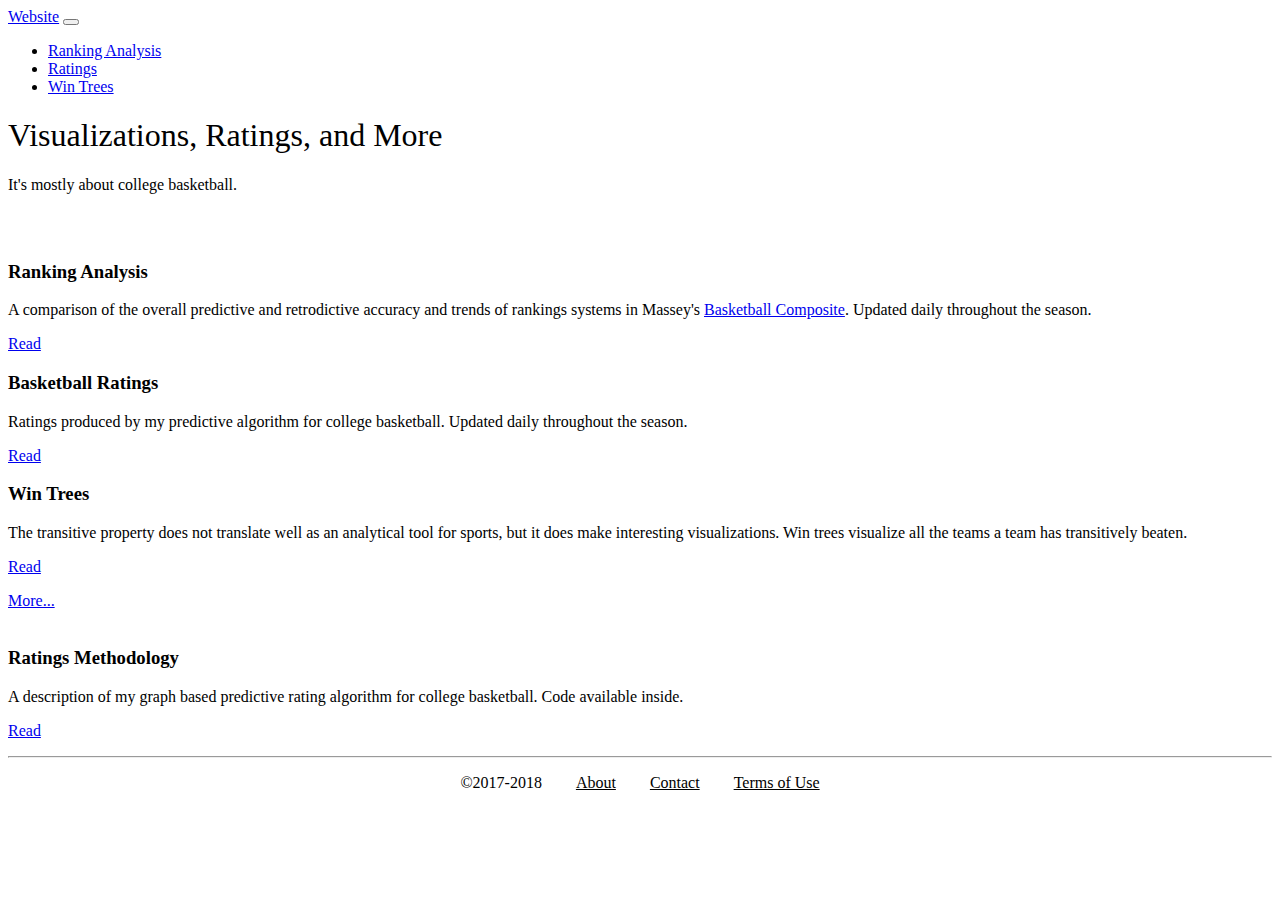
==== index.html @ 4b89a2f5 "Reorganized structure and update Bootstrap and other dependancies" ====
<!DOCTYPE html>
<html lang="en">
    <head>
        <title>Mark Moog</title>
        <meta charset="utf-8">
        <meta name="viewport" content="width=device-width, initial-scale=1, shrink-to-fit=no">
    </head>
    <body>
        <!-- Navbar -->
        <nav class="navbar bg-dark navbar-expand-sm navbar-dark">
            <div class="container">
                <a class="navbar-brand" href="../index.html">Website</a>
                <button class="navbar-toggler" type="button" data-toggle="collapse" data-target="#navbarLinks" aria-controls="navbarLinks" aria-expanded="true" aria-label="Toggle navigation">
                <span class="navbar-toggler-icon"></span>
                </button>
                <div class="collapse navbar-collapse" id="navbarLinks">
                    <ul class="navbar-nav mr-auto">
                        <li><a class="nav-link" href="documents/ranking_analysis.html">Ranking Analysis</a></li>
                        <li><a class="nav-link" href="documents/ratings.html">Ratings</a></li>
                        <li><a class="nav-link" href="documents/win_trees.html">Win Trees</a></li>
                    </ul>
                </div>
            </div>
        </nav>
        <div class="container">
            <!-- Intro block -->
            <section class="jumbotron text-center jumbotron-custom">
                <div class="container">
                    <h1 class="jumbotron-heading">Visualizations, Ratings, and More</h1>
                    <p class="lead text-muted">It's mostly about college basketball.</p>
                </div>
            </section>
            <!-- List of Articles -->
            <div class="container">
                <div class="row">
                    <div class="col-lg-4">
                        <h3>Ranking Analysis</h3>
                        <p>
                            A comparison of the overall predictive and retrodictive accuracy and trends of rankings systems in Massey's <a href="https://www.mratings.com/cb/compare.htm">Basketball Composite</a>. Updated daily throughout the season.
                        </p>
                        <p><a class="btn btn-outline-primary btn-sm" href="documents/ranking_analysis.html" role="button">Read</a></p>
                    </div>
                    <div class="col-lg-4">
                        <h3>Basketball Ratings</h3>
                        <p>
                            Ratings produced by my predictive algorithm for college basketball. Updated daily throughout the season.
                        </p>
                        <p><a class="btn btn-outline-primary btn-sm" href="documents/ratings.html" role="button">Read</a></p>
                    </div>
                    <div class="col-lg-4">
                        <h3>Win Trees</h3>
                        <p>
                            The transitive property does not translate well as an analytical tool for sports, but it does make interesting visualizations. Win trees visualize all the teams a team has transitively beaten.
                        </p>
                        <p><a class="btn btn-outline-primary btn-sm" href="documents/win_trees.html" role="button">Read</a></p>
                    </div>
                </div>
                <a class="btn btn-block btn-light" data-toggle="collapse" href="#moreArticles" aria-expanded="false" aria-controls="moreArticles">More...</a>
                <div class="collapse" id="moreArticles">
                    <br>
                    <div>
                        <h3>Ratings Methodology</h3>
                        <p>
                            A description of my graph based predictive rating algorithm for college basketball. Code available inside.
                        </p>
                        <p><a class="btn btn-outline-primary btn-sm" href="documents/methodology.html" role="button">Read</a></p>
                    </div>
                </div>
            </div>
            <hr>
        </div>
        <footer>
            <ul class="bottom_ul">
                <li>&copy;2017-2018</li>
                <li><a href="documents/about.html">About</a></li>
                <li><a href="documents/contact.html">Contact</a></li>
                <li><a href="documents/legal.html">Terms of Use</a></li>
            </ul>
        </footer>
        <!-- CSS -->
        <link rel="stylesheet" href="https://maxcdn.bootstrapcdn.com/bootstrap/4.0.0-beta.3/css/bootstrap.min.css" integrity="sha384-Zug+QiDoJOrZ5t4lssLdxGhVrurbmBWopoEl+M6BdEfwnCJZtKxi1KgxUyJq13dy" crossorigin="anonymous">
        <link href="../css/styles.css" rel="stylesheet">
        <!-- Bootstrap -->
        <script src="https://cdnjs.cloudflare.com/ajax/libs/jquery/3.2.1/jquery.min.js"></script>
        <script src="https://cdnjs.cloudflare.com/ajax/libs/popper.js/1.12.9/umd/popper.min.js" integrity="sha384-ApNbgh9B+Y1QKtv3Rn7W3mgPxhU9K/ScQsAP7hUibX39j7fakFPskvXusvfa0b4Q" crossorigin="anonymous"></script>
        <script src="https://maxcdn.bootstrapcdn.com/bootstrap/4.0.0-beta.3/js/bootstrap.min.js" integrity="sha384-a5N7Y/aK3qNeh15eJKGWxsqtnX/wWdSZSKp+81YjTmS15nvnvxKHuzaWwXHDli+4" crossorigin="anonymous"></script>
    </body>
</html>
---- css/styles.css ----
.jumbotron {
  margin-top: 1rem;
  padding-bottom: 2rem;
}

.jumbotron-heading { font-weight: 300;}

.bottom_ul { list-style-type:none; text-align:center; margin-bottom:15px; padding-left:0px;}
.bottom_ul li { display: inline-block; margin-left: 15px; margin-right:15px;}
.bottom_ul li a { color:#000;}

table {
    margin: auto;
}

th{
    padding-left: 10px
}
td{
    padding-left: 10px;
}

td:first-child {
    padding-right:20px;
    text-align: center;
}

td:nth-last-child(1) {
    text-align: right;
}

tr:nth-child(even) {background: #F6F6F6};

/* from StackOverflow */
.ui-helper-hidden-accessible {
      display: none;
}

.ui-autocomplete {
    position: absolute;
    top: 100%;
    left: 0;
    z-index: 1000;
    float: left;
    display: none;
    min-width: 160px;
    padding: 5px;
    margin: 0 0 10px 25px;
    list-style: none;
    background-color: #ffffff;
    border-color: #ccc;
    border-color: rgba(0, 0, 0, 0.2);
    border-style: solid;
    border-width: 1px;
    -webkit-border-radius: 5px;
    -moz-border-radius: 5px;
    border-radius: 5px;
    -webkit-box-shadow: 0 5px 10px rgba(0, 0, 0, 0.2);
    -moz-box-shadow: 0 5px 10px rgba(0, 0, 0, 0.2);
    box-shadow: 0 5px 10px rgba(0, 0, 0, 0.2);
    -webkit-background-clip: padding-box;
    -moz-background-clip: padding;
    background-clip: padding-box;
    *border-right-width: 2px;
    *border-bottom-width: 2px;
}

.ui-menu-item > a.ui-corner-all {
    display: block;
    padding: 5px 15px;
    clear: both;
    font-weight: normal;
    line-height: 18px;
    color: #555555;
    white-space: nowrap;
    text-decoration: none;
}

.ui-state-hover, .ui-state-active {
    color: #ffffff;
    text-decoration: none;
    background-color: #0088cc;
    border-radius: 0px;
    -webkit-border-radius: 0px;
    -moz-border-radius: 0px;
    background-image: none;
}

/*this needs to be repeaated here I guess*/
.ui-helper-hidden-accessible {
      display: none;
}
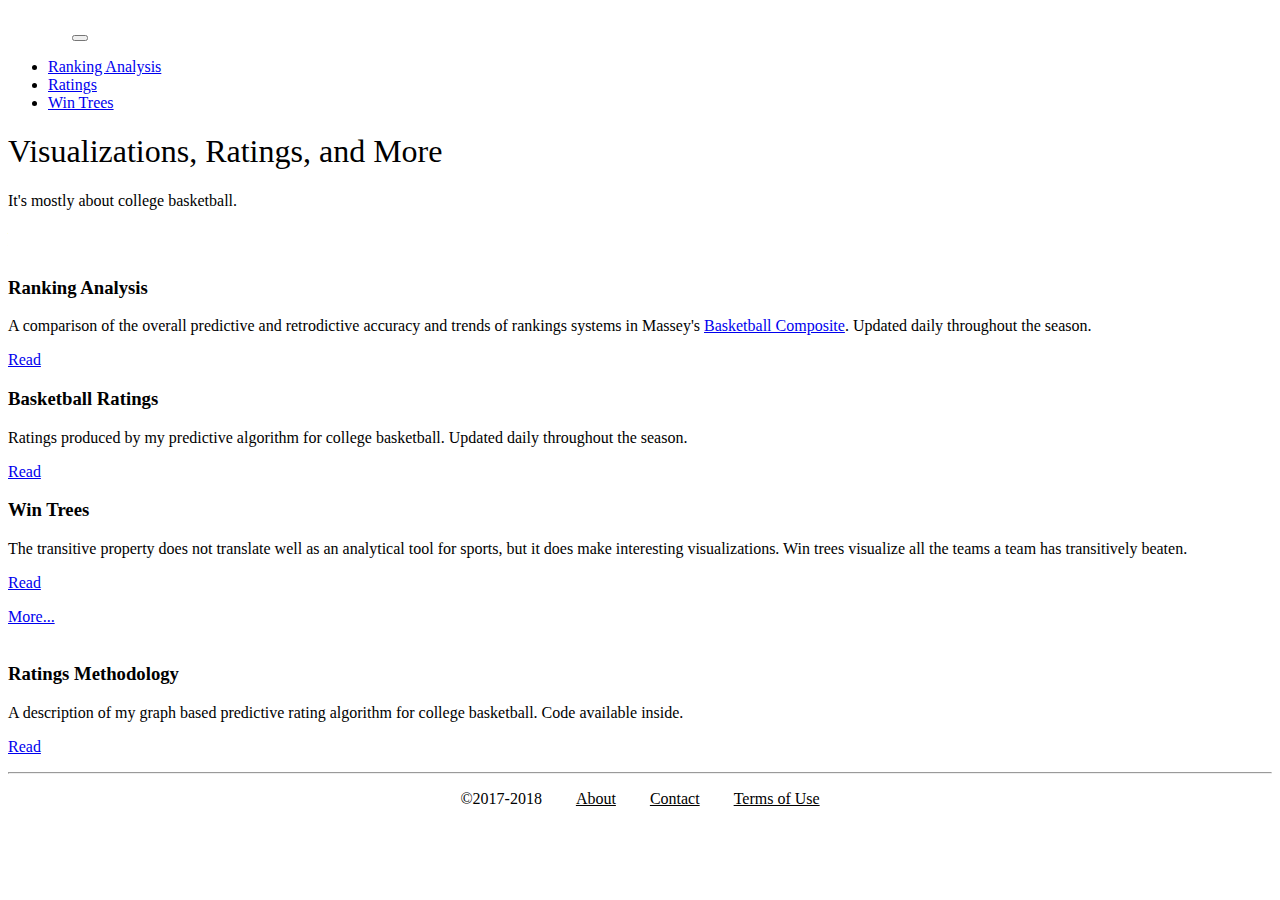
==== commit 35142bf9: "Added favicon, brand logo, and improved table appearances" ====
--- a/index.html
+++ b/index.html
@@ -9,13 +9,13 @@
         <!-- Navbar -->
         <nav class="navbar bg-dark navbar-expand-sm navbar-dark">
             <div class="container">
-                <a class="navbar-brand" href="../index.html">Website</a>
+                <a class="navbar-brand" href="index.html"><img src="/img/logo.svg" width="60" height="30" alt=""></a>
                 <button class="navbar-toggler" type="button" data-toggle="collapse" data-target="#navbarLinks" aria-controls="navbarLinks" aria-expanded="true" aria-label="Toggle navigation">
                 <span class="navbar-toggler-icon"></span>
                 </button>
                 <div class="collapse navbar-collapse" id="navbarLinks">
-                    <ul class="navbar-nav mr-auto">
-                        <li><a class="nav-link" href="documents/ranking_analysis.html">Ranking Analysis</a></li>
+                    <ul class="navbar-nav align-bottom">
+                        <li><a class="nav-link align-bottom align-text-bottom" href="documents/ranking_analysis.html">Ranking Analysis</a></li>
                         <li><a class="nav-link" href="documents/ratings.html">Ratings</a></li>
                         <li><a class="nav-link" href="documents/win_trees.html">Win Trees</a></li>
                     </ul>
@@ -79,10 +79,10 @@
         </footer>
         <!-- CSS -->
         <link rel="stylesheet" href="https://maxcdn.bootstrapcdn.com/bootstrap/4.0.0-beta.3/css/bootstrap.min.css" integrity="sha384-Zug+QiDoJOrZ5t4lssLdxGhVrurbmBWopoEl+M6BdEfwnCJZtKxi1KgxUyJq13dy" crossorigin="anonymous">
-        <link href="../css/styles.css" rel="stylesheet">
         <!-- Bootstrap -->
         <script src="https://cdnjs.cloudflare.com/ajax/libs/jquery/3.2.1/jquery.min.js"></script>
         <script src="https://cdnjs.cloudflare.com/ajax/libs/popper.js/1.12.9/umd/popper.min.js" integrity="sha384-ApNbgh9B+Y1QKtv3Rn7W3mgPxhU9K/ScQsAP7hUibX39j7fakFPskvXusvfa0b4Q" crossorigin="anonymous"></script>
         <script src="https://maxcdn.bootstrapcdn.com/bootstrap/4.0.0-beta.3/js/bootstrap.min.js" integrity="sha384-a5N7Y/aK3qNeh15eJKGWxsqtnX/wWdSZSKp+81YjTmS15nvnvxKHuzaWwXHDli+4" crossorigin="anonymous"></script>
+        <link href="../css/styles.css" rel="stylesheet">
     </body>
 </html>
--- a/css/styles.css
+++ b/css/styles.css
@@ -9,27 +9,9 @@
 .bottom_ul li { display: inline-block; margin-left: 15px; margin-right:15px;}
 .bottom_ul li a { color:#000;}
 
-table {
-    margin: auto;
+table.dataTable {
+  border-collapse: collapse !important;
 }
-
-th{
-    padding-left: 10px
-}
-td{
-    padding-left: 10px;
-}
-
-td:first-child {
-    padding-right:20px;
-    text-align: center;
-}
-
-td:nth-last-child(1) {
-    text-align: right;
-}
-
-tr:nth-child(even) {background: #F6F6F6};
 
 /* from StackOverflow */
 .ui-helper-hidden-accessible {
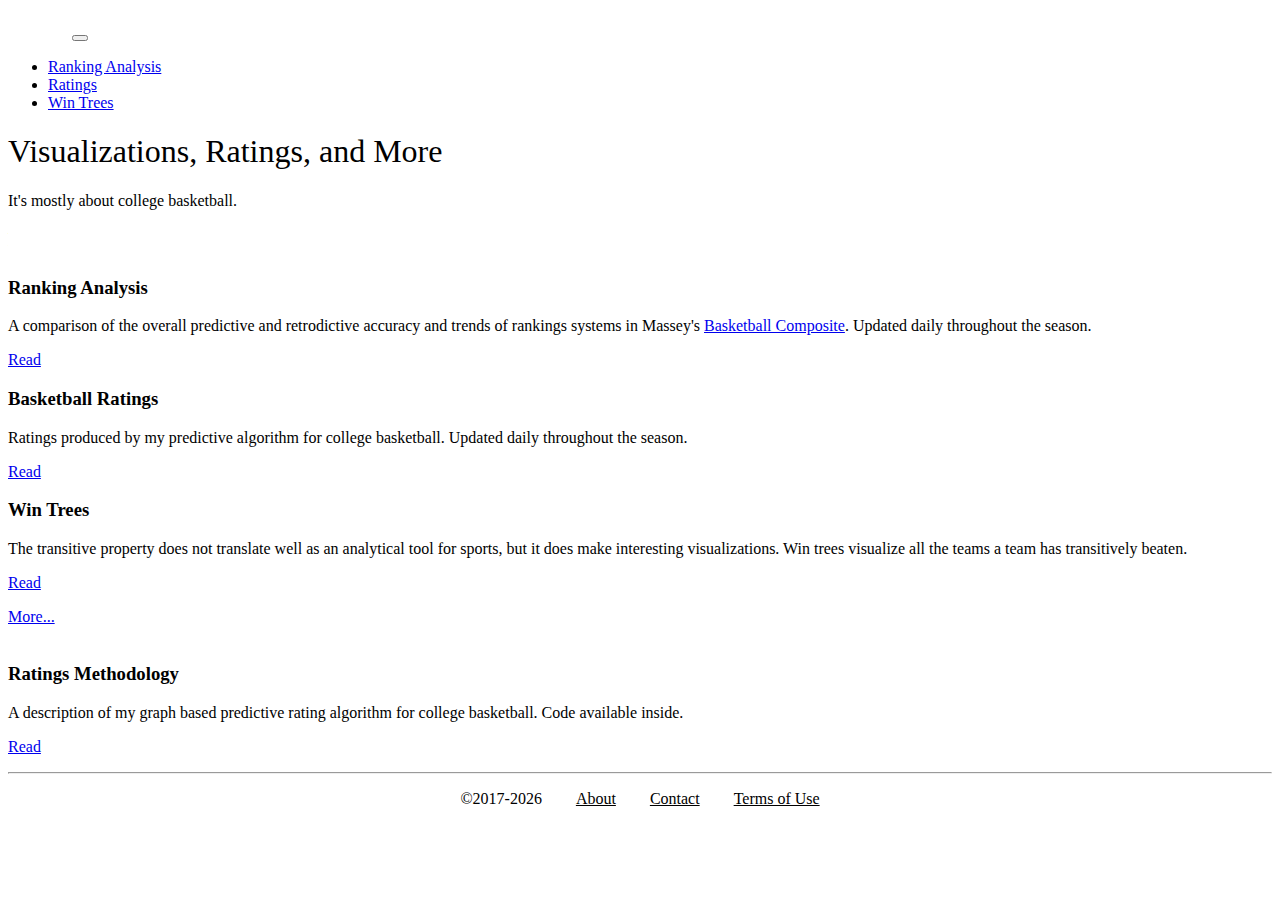
==== commit 45205ffe: "Copywrite year updated with JavaScript" ====
--- a/index.html
+++ b/index.html
@@ -71,7 +71,7 @@
         </div>
         <footer>
             <ul class="bottom_ul">
-                <li>&copy;2017-2018</li>
+                <li>&copy;2017-<script>document.write(new Date().getFullYear());</script></li>
                 <li><a href="documents/about.html">About</a></li>
                 <li><a href="documents/contact.html">Contact</a></li>
                 <li><a href="documents/legal.html">Terms of Use</a></li>
--- a/css/styles.css
+++ b/css/styles.css
@@ -11,6 +11,16 @@
 
 table.dataTable {
   border-collapse: collapse !important;
+}
+
+.accordion .card-header:after {
+    font-family: 'FontAwesome';
+    content: "\f068";
+    float: right;
+}
+.accordion .card-header.collapsed:after {
+    /* symbol for "collapsed" panels */
+    content: "\f067";
 }
 
 /* from StackOverflow */
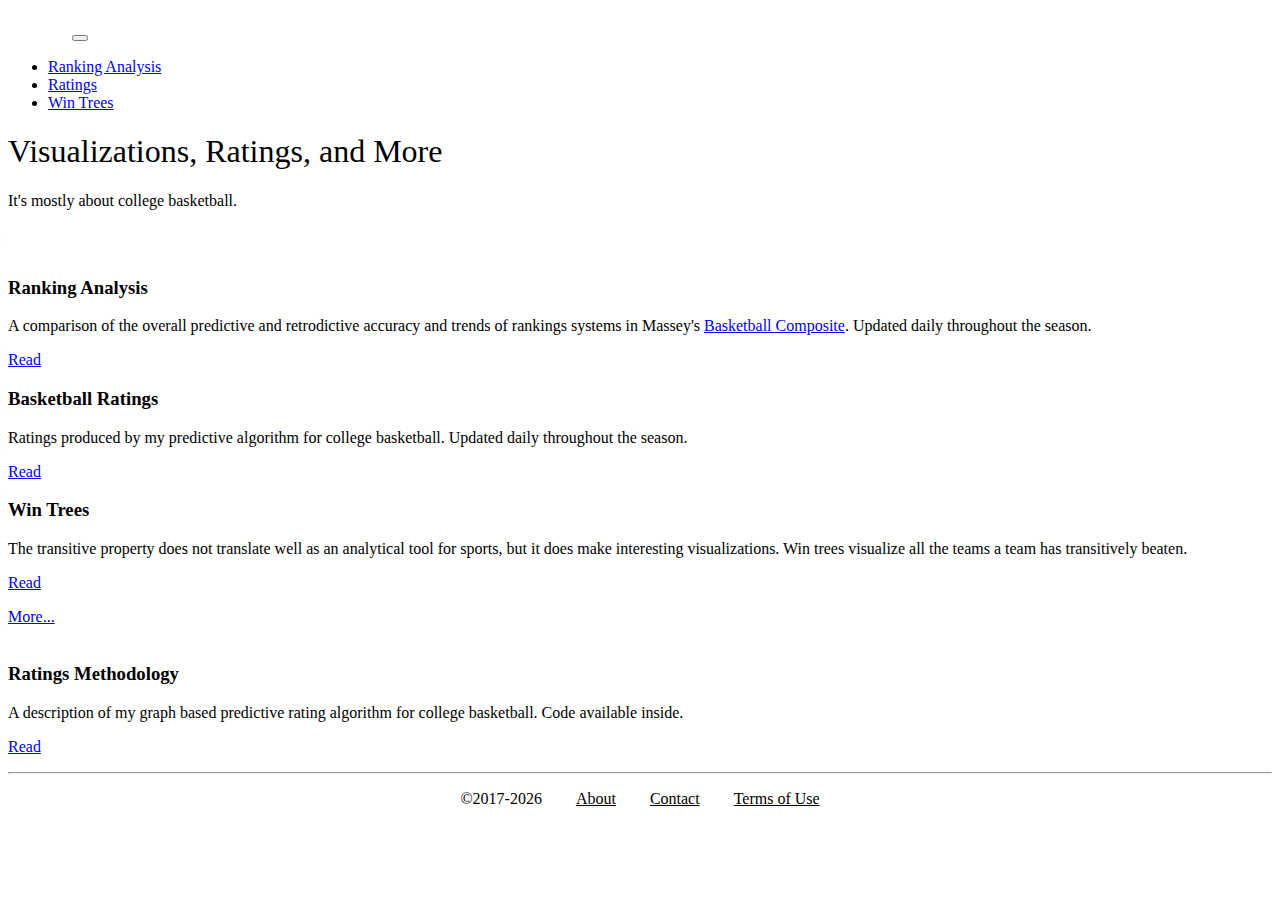
==== commit 5364fc5a: "Rearranged file structure again, this time with clean URLs in mind." ====
--- a/index.html
+++ b/index.html
@@ -9,15 +9,15 @@
         <!-- Navbar -->
         <nav class="navbar bg-dark navbar-expand-sm navbar-dark">
             <div class="container">
-                <a class="navbar-brand" href="index.html"><img src="/img/logo.svg" width="60" height="30" alt=""></a>
+                <a class="navbar-brand" href="/"><img src="/img/logo.svg" width="60" height="30" alt=""></a>
                 <button class="navbar-toggler" type="button" data-toggle="collapse" data-target="#navbarLinks" aria-controls="navbarLinks" aria-expanded="true" aria-label="Toggle navigation">
                 <span class="navbar-toggler-icon"></span>
                 </button>
                 <div class="collapse navbar-collapse" id="navbarLinks">
                     <ul class="navbar-nav align-bottom">
-                        <li><a class="nav-link align-bottom align-text-bottom" href="documents/ranking_analysis.html">Ranking Analysis</a></li>
-                        <li><a class="nav-link" href="documents/ratings.html">Ratings</a></li>
-                        <li><a class="nav-link" href="documents/win_trees.html">Win Trees</a></li>
+                        <li><a class="nav-link" href="/ranking_analysis">Ranking Analysis</a></li>
+                        <li><a class="nav-link" href="/ratings">Ratings</a></li>
+                        <li><a class="nav-link" href="/win_trees">Win Trees</a></li>
                     </ul>
                 </div>
             </div>
@@ -38,21 +38,21 @@
                         <p>
                             A comparison of the overall predictive and retrodictive accuracy and trends of rankings systems in Massey's <a href="https://www.mratings.com/cb/compare.htm">Basketball Composite</a>. Updated daily throughout the season.
                         </p>
-                        <p><a class="btn btn-outline-primary btn-sm" href="documents/ranking_analysis.html" role="button">Read</a></p>
+                        <p><a class="btn btn-outline-primary btn-sm" href="/ranking_analysis" role="button">Read</a></p>
                     </div>
                     <div class="col-lg-4">
                         <h3>Basketball Ratings</h3>
                         <p>
                             Ratings produced by my predictive algorithm for college basketball. Updated daily throughout the season.
                         </p>
-                        <p><a class="btn btn-outline-primary btn-sm" href="documents/ratings.html" role="button">Read</a></p>
+                        <p><a class="btn btn-outline-primary btn-sm" href="/ratings" role="button">Read</a></p>
                     </div>
                     <div class="col-lg-4">
                         <h3>Win Trees</h3>
                         <p>
                             The transitive property does not translate well as an analytical tool for sports, but it does make interesting visualizations. Win trees visualize all the teams a team has transitively beaten.
                         </p>
-                        <p><a class="btn btn-outline-primary btn-sm" href="documents/win_trees.html" role="button">Read</a></p>
+                        <p><a class="btn btn-outline-primary btn-sm" href="/win_trees" role="button">Read</a></p>
                     </div>
                 </div>
                 <a class="btn btn-block btn-light" data-toggle="collapse" href="#moreArticles" aria-expanded="false" aria-controls="moreArticles">More...</a>
@@ -63,7 +63,7 @@
                         <p>
                             A description of my graph based predictive rating algorithm for college basketball. Code available inside.
                         </p>
-                        <p><a class="btn btn-outline-primary btn-sm" href="documents/methodology.html" role="button">Read</a></p>
+                        <p><a class="btn btn-outline-primary btn-sm" href="/articles/graph_ratings" role="button">Read</a></p>
                     </div>
                 </div>
             </div>
@@ -72,9 +72,9 @@
         <footer>
             <ul class="bottom_ul">
                 <li>&copy;2017-<script>document.write(new Date().getFullYear());</script></li>
-                <li><a href="documents/about.html">About</a></li>
-                <li><a href="documents/contact.html">Contact</a></li>
-                <li><a href="documents/legal.html">Terms of Use</a></li>
+                <li><a href="/about">About</a></li>
+                <li><a href="/contact">Contact</a></li>
+                <li><a href="/legal">Terms of Use</a></li>
             </ul>
         </footer>
         <!-- CSS -->
@@ -83,6 +83,6 @@
         <script src="https://cdnjs.cloudflare.com/ajax/libs/jquery/3.2.1/jquery.min.js"></script>
         <script src="https://cdnjs.cloudflare.com/ajax/libs/popper.js/1.12.9/umd/popper.min.js" integrity="sha384-ApNbgh9B+Y1QKtv3Rn7W3mgPxhU9K/ScQsAP7hUibX39j7fakFPskvXusvfa0b4Q" crossorigin="anonymous"></script>
         <script src="https://maxcdn.bootstrapcdn.com/bootstrap/4.0.0-beta.3/js/bootstrap.min.js" integrity="sha384-a5N7Y/aK3qNeh15eJKGWxsqtnX/wWdSZSKp+81YjTmS15nvnvxKHuzaWwXHDli+4" crossorigin="anonymous"></script>
-        <link href="../css/styles.css" rel="stylesheet">
+        <link href="/css/styles.css" rel="stylesheet">
     </body>
 </html>
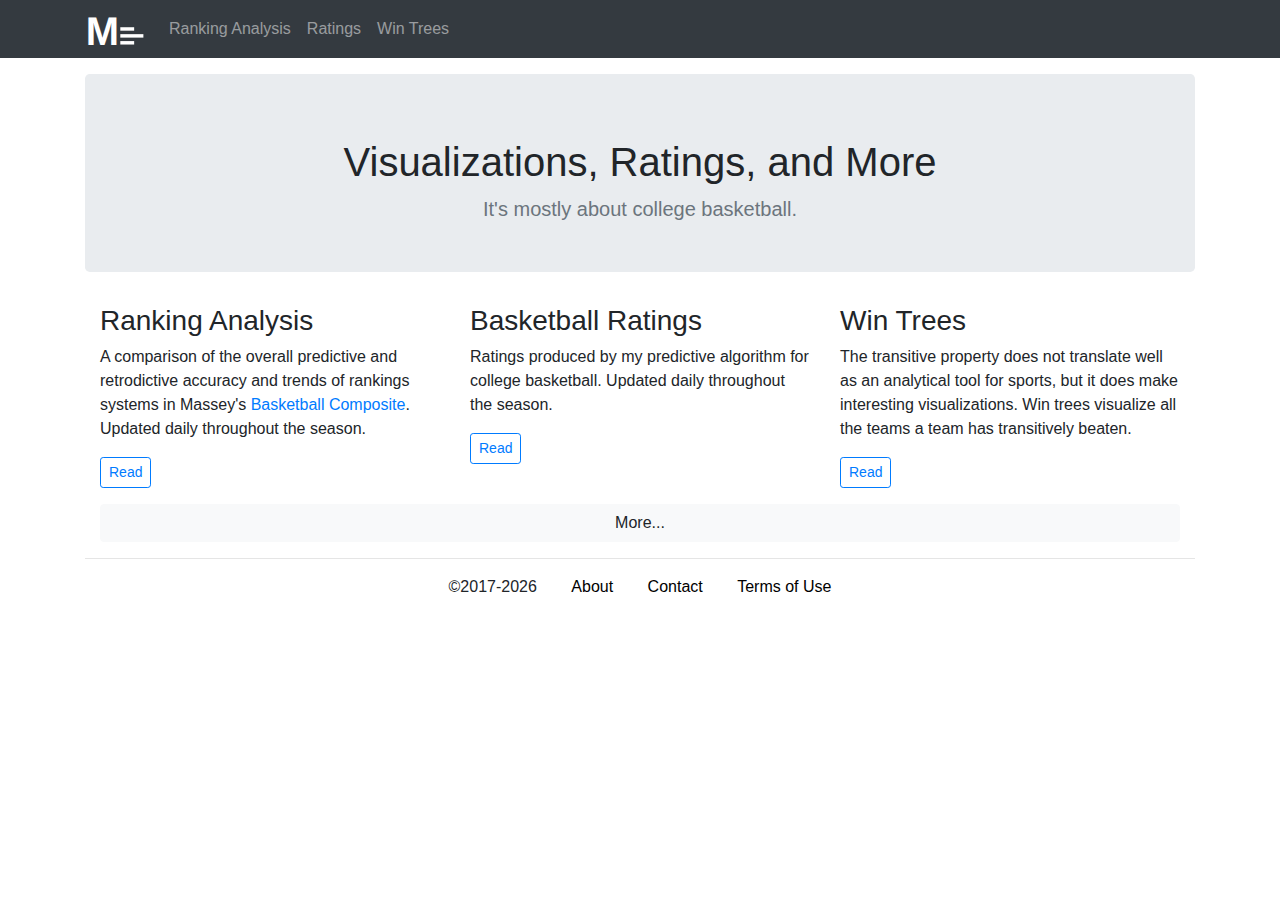
==== commit c81d2d16: "Update to latest version of bootstrap" ====
--- a/index.html
+++ b/index.html
@@ -78,11 +78,11 @@
             </ul>
         </footer>
         <!-- CSS -->
-        <link rel="stylesheet" href="https://maxcdn.bootstrapcdn.com/bootstrap/4.0.0-beta.3/css/bootstrap.min.css" integrity="sha384-Zug+QiDoJOrZ5t4lssLdxGhVrurbmBWopoEl+M6BdEfwnCJZtKxi1KgxUyJq13dy" crossorigin="anonymous">
+        <link rel="stylesheet" href="https://maxcdn.bootstrapcdn.com/bootstrap/4.0.0/css/bootstrap.min.css" integrity="sha384-Gn5384xqQ1aoWXA+058RXPxPg6fy4IWvTNh0E263XmFcJlSAwiGgFAW/dAiS6JXm" crossorigin="anonymous">
+        <link href="/css/styles.css" rel="stylesheet">
         <!-- Bootstrap -->
-        <script src="https://cdnjs.cloudflare.com/ajax/libs/jquery/3.2.1/jquery.min.js"></script>
+        <script src="https://code.jquery.com/jquery-3.2.1.slim.min.js" integrity="sha384-KJ3o2DKtIkvYIK3UENzmM7KCkRr/rE9/Qpg6aAZGJwFDMVNA/GpGFF93hXpG5KkN" crossorigin="anonymous"></script>
         <script src="https://cdnjs.cloudflare.com/ajax/libs/popper.js/1.12.9/umd/popper.min.js" integrity="sha384-ApNbgh9B+Y1QKtv3Rn7W3mgPxhU9K/ScQsAP7hUibX39j7fakFPskvXusvfa0b4Q" crossorigin="anonymous"></script>
-        <script src="https://maxcdn.bootstrapcdn.com/bootstrap/4.0.0-beta.3/js/bootstrap.min.js" integrity="sha384-a5N7Y/aK3qNeh15eJKGWxsqtnX/wWdSZSKp+81YjTmS15nvnvxKHuzaWwXHDli+4" crossorigin="anonymous"></script>
-        <link href="/css/styles.css" rel="stylesheet">
+        <script src="https://maxcdn.bootstrapcdn.com/bootstrap/4.0.0/js/bootstrap.min.js" integrity="sha384-JZR6Spejh4U02d8jOt6vLEHfe/JQGiRRSQQxSfFWpi1MquVdAyjUar5+76PVCmYl" crossorigin="anonymous"></script>
     </body>
 </html>
--- a/css/styles.css
+++ b/css/styles.css
@@ -1,3 +1,7 @@
+.missing-data {
+   color: #f55;
+}
+
 .jumbotron {
   margin-top: 1rem;
   padding-bottom: 2rem;
@@ -12,6 +16,16 @@
 table.dataTable {
   border-collapse: collapse !important;
 }
+
+.dataTable > thead > tr > th[class*="sort"]:after,
+.dataTable > thead > tr > th[class*="sort"]:before {
+    vertical-align: middle !important;
+}
+
+.table th {
+    vertical-align: middle !important;
+}
+
 
 .accordion .card-header:after {
     font-family: 'FontAwesome';
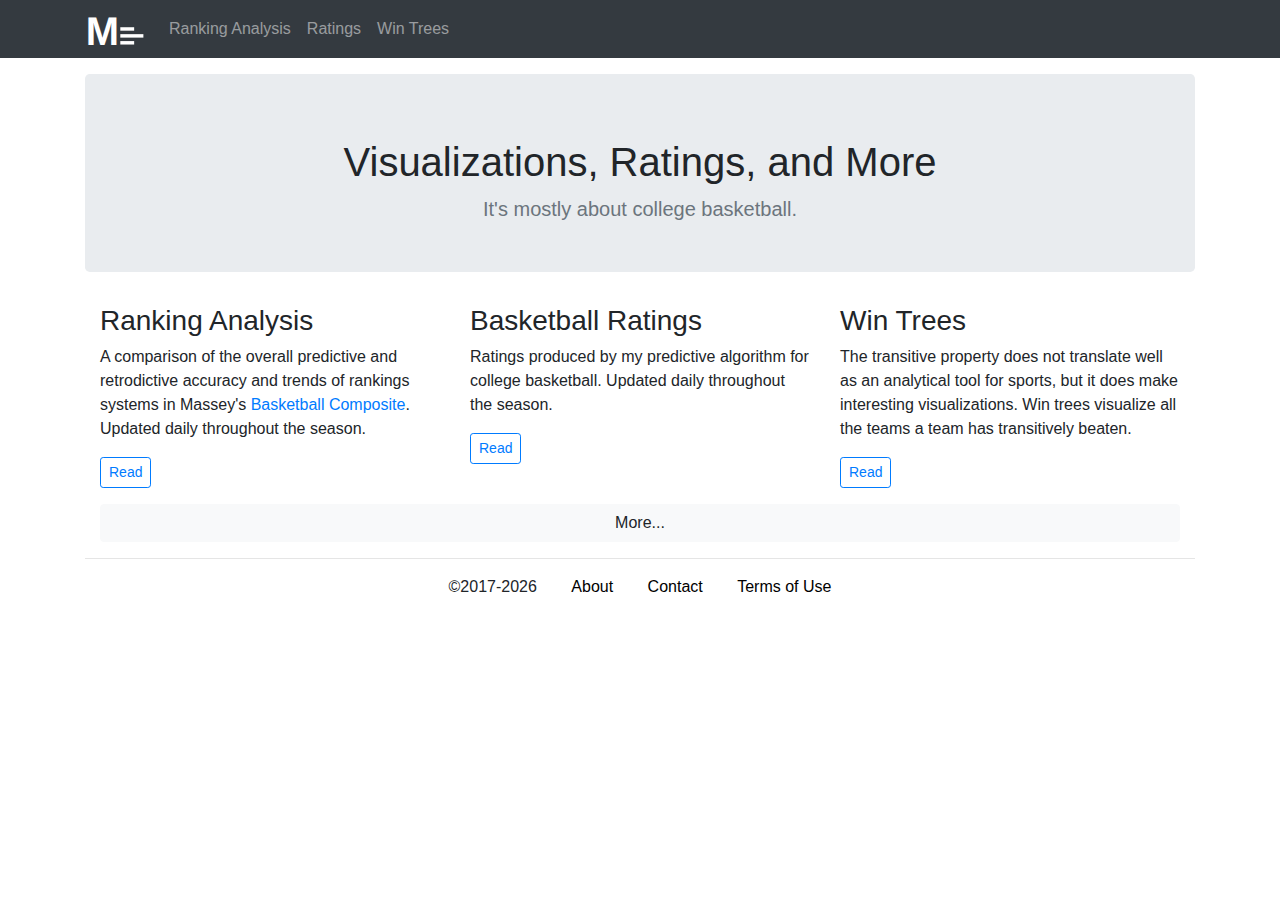
==== commit 61e5722b: "Can't use jQuery-slim with jQuery ui, which I am using for autocomplete functionality. Need to use r" ====
--- a/index.html
+++ b/index.html
@@ -81,7 +81,7 @@
         <link rel="stylesheet" href="https://maxcdn.bootstrapcdn.com/bootstrap/4.0.0/css/bootstrap.min.css" integrity="sha384-Gn5384xqQ1aoWXA+058RXPxPg6fy4IWvTNh0E263XmFcJlSAwiGgFAW/dAiS6JXm" crossorigin="anonymous">
         <link href="/css/styles.css" rel="stylesheet">
         <!-- Bootstrap -->
-        <script src="https://code.jquery.com/jquery-3.2.1.slim.min.js" integrity="sha384-KJ3o2DKtIkvYIK3UENzmM7KCkRr/rE9/Qpg6aAZGJwFDMVNA/GpGFF93hXpG5KkN" crossorigin="anonymous"></script>
+        <script src="https://code.jquery.com/jquery-3.3.1.min.js" integrity="sha256-FgpCb/KJQlLNfOu91ta32o/NMZxltwRo8QtmkMRdAu8=" crossorigin="anonymous"></script>
         <script src="https://cdnjs.cloudflare.com/ajax/libs/popper.js/1.12.9/umd/popper.min.js" integrity="sha384-ApNbgh9B+Y1QKtv3Rn7W3mgPxhU9K/ScQsAP7hUibX39j7fakFPskvXusvfa0b4Q" crossorigin="anonymous"></script>
         <script src="https://maxcdn.bootstrapcdn.com/bootstrap/4.0.0/js/bootstrap.min.js" integrity="sha384-JZR6Spejh4U02d8jOt6vLEHfe/JQGiRRSQQxSfFWpi1MquVdAyjUar5+76PVCmYl" crossorigin="anonymous"></script>
     </body>
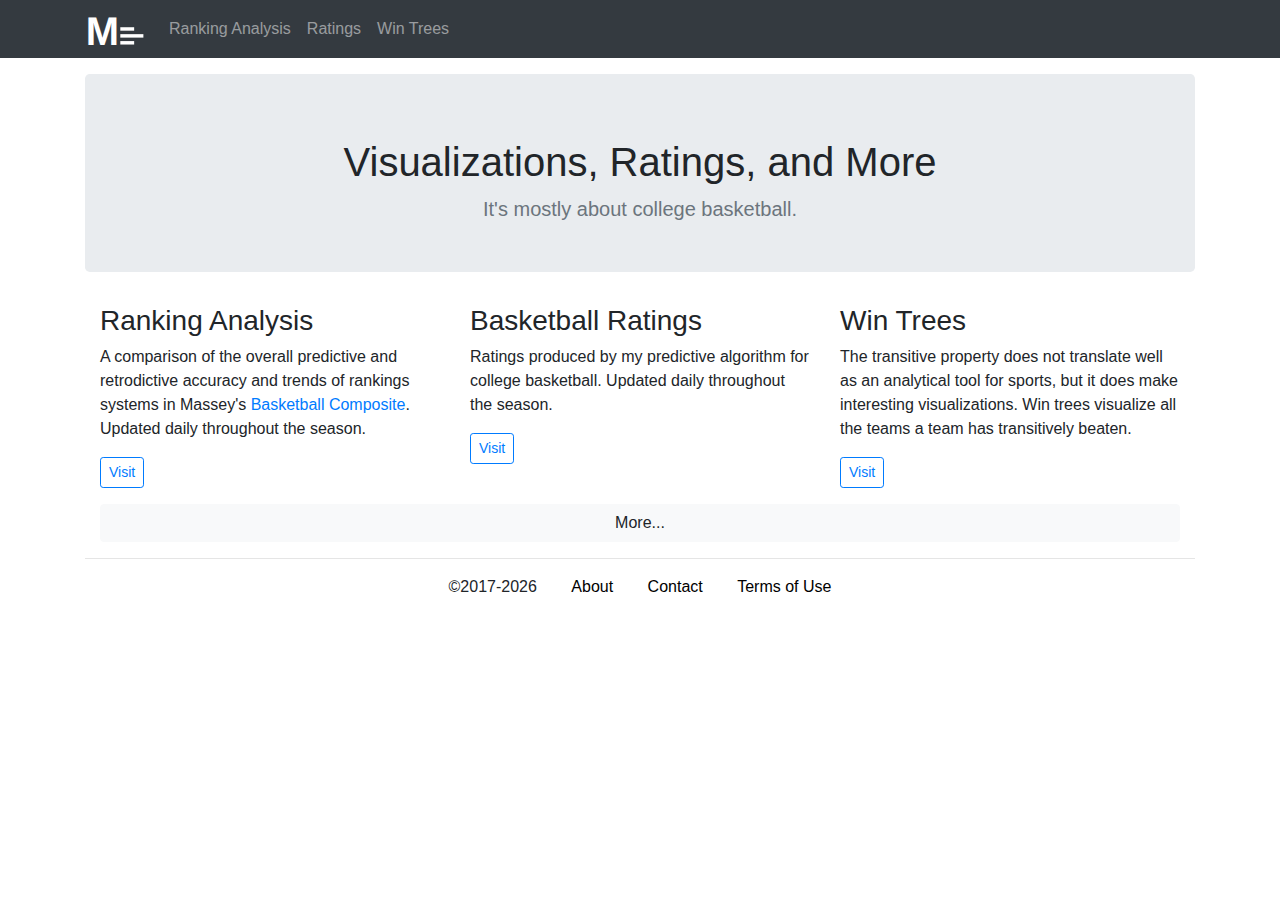
==== commit 3ae62cf2: "Typos, etc." ====
--- a/index.html
+++ b/index.html
@@ -38,21 +38,21 @@
                         <p>
                             A comparison of the overall predictive and retrodictive accuracy and trends of rankings systems in Massey's <a href="https://www.mratings.com/cb/compare.htm">Basketball Composite</a>. Updated daily throughout the season.
                         </p>
-                        <p><a class="btn btn-outline-primary btn-sm" href="/ranking_analysis" role="button">Read</a></p>
+                        <p><a class="btn btn-outline-primary btn-sm" href="/ranking_analysis" role="button">Visit</a></p>
                     </div>
                     <div class="col-lg-4">
                         <h3>Basketball Ratings</h3>
                         <p>
                             Ratings produced by my predictive algorithm for college basketball. Updated daily throughout the season.
                         </p>
-                        <p><a class="btn btn-outline-primary btn-sm" href="/ratings" role="button">Read</a></p>
+                        <p><a class="btn btn-outline-primary btn-sm" href="/ratings" role="button">Visit</a></p>
                     </div>
                     <div class="col-lg-4">
                         <h3>Win Trees</h3>
                         <p>
                             The transitive property does not translate well as an analytical tool for sports, but it does make interesting visualizations. Win trees visualize all the teams a team has transitively beaten.
                         </p>
-                        <p><a class="btn btn-outline-primary btn-sm" href="/win_trees" role="button">Read</a></p>
+                        <p><a class="btn btn-outline-primary btn-sm" href="/win_trees" role="button">Visit</a></p>
                     </div>
                 </div>
                 <a class="btn btn-block btn-light" data-toggle="collapse" href="#moreArticles" aria-expanded="false" aria-controls="moreArticles">More...</a>
@@ -63,7 +63,7 @@
                         <p>
                             A description of my graph based predictive rating algorithm for college basketball. Code available inside.
                         </p>
-                        <p><a class="btn btn-outline-primary btn-sm" href="/articles/graph_ratings" role="button">Read</a></p>
+                        <p><a class="btn btn-outline-primary btn-sm" href="/articles/graph_ratings" role="button">Visit</a></p>
                     </div>
                 </div>
             </div>
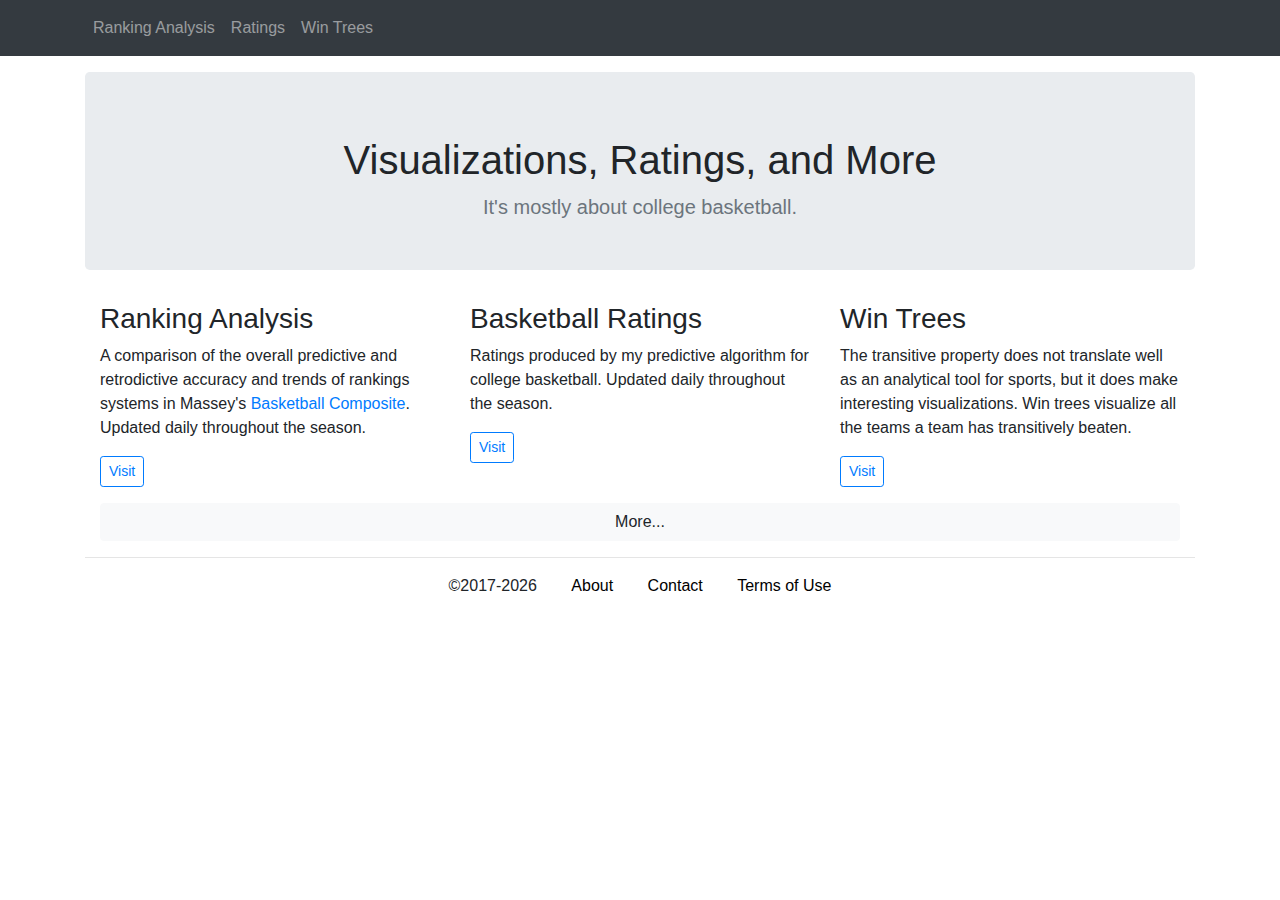
==== commit 4f3e4a89: "updated to 2019" ====
--- a/index.html
+++ b/index.html
@@ -9,7 +9,7 @@
         <!-- Navbar -->
         <nav class="navbar bg-dark navbar-expand-sm navbar-dark">
             <div class="container">
-                <a class="navbar-brand" href="/"><img src="/img/logo.svg" width="60" height="30" alt=""></a>
+                <!-- <a class="navbar-brand" href="/"><img src="/img/logo.svg" width="60" height="30" alt=""></a> -->
                 <button class="navbar-toggler" type="button" data-toggle="collapse" data-target="#navbarLinks" aria-controls="navbarLinks" aria-expanded="true" aria-label="Toggle navigation">
                 <span class="navbar-toggler-icon"></span>
                 </button>
